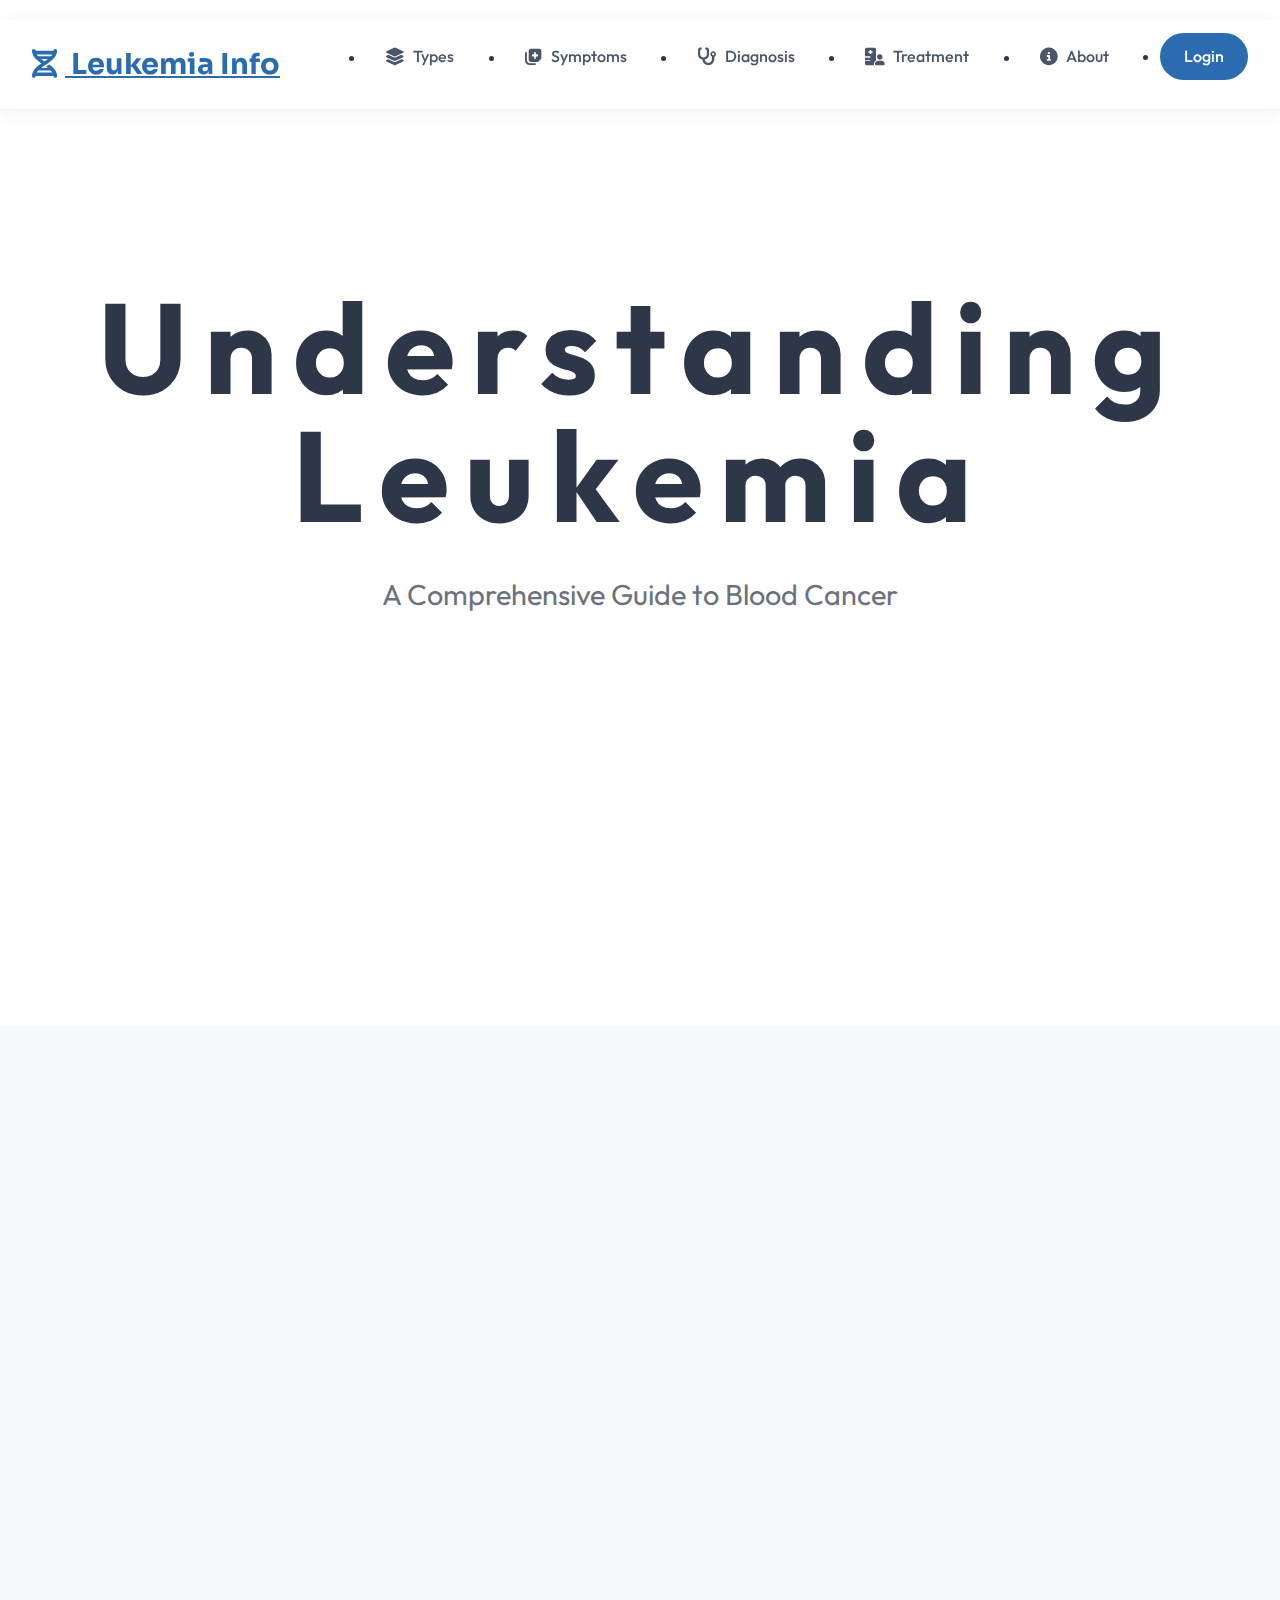
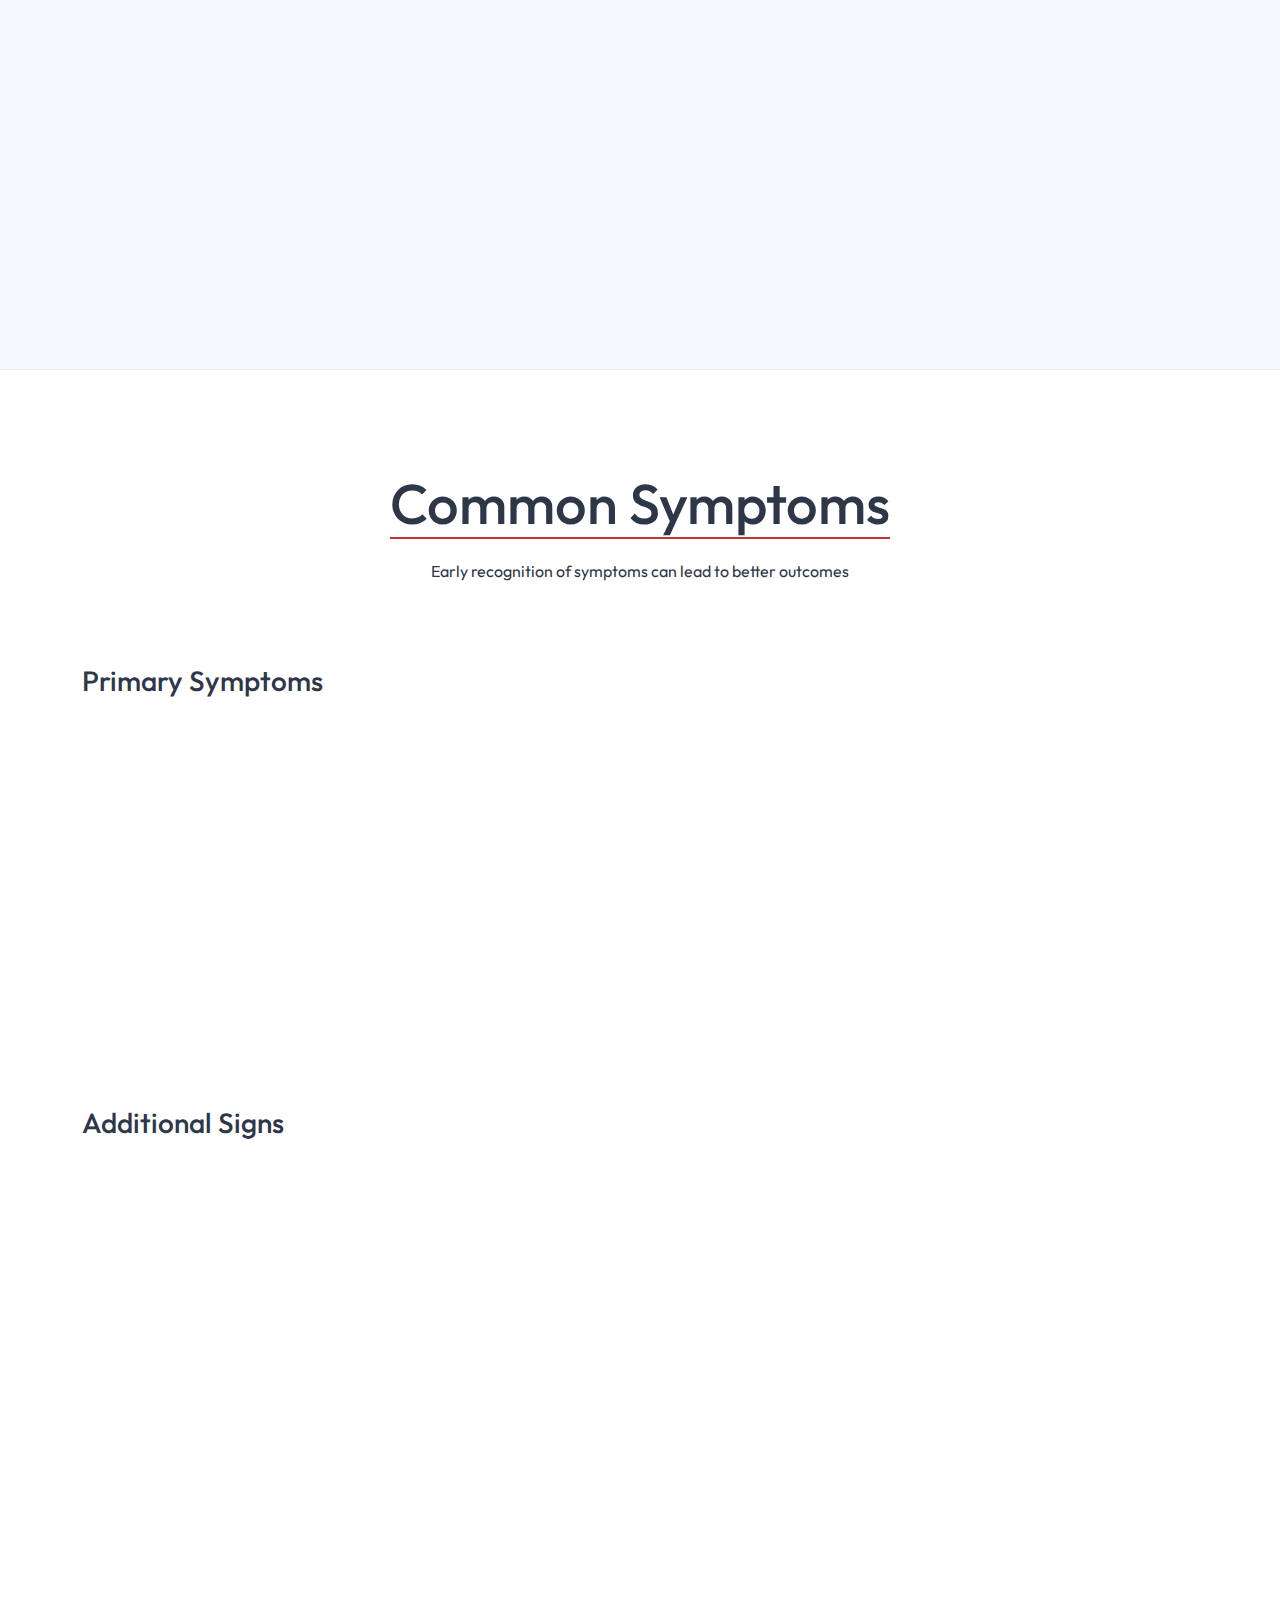
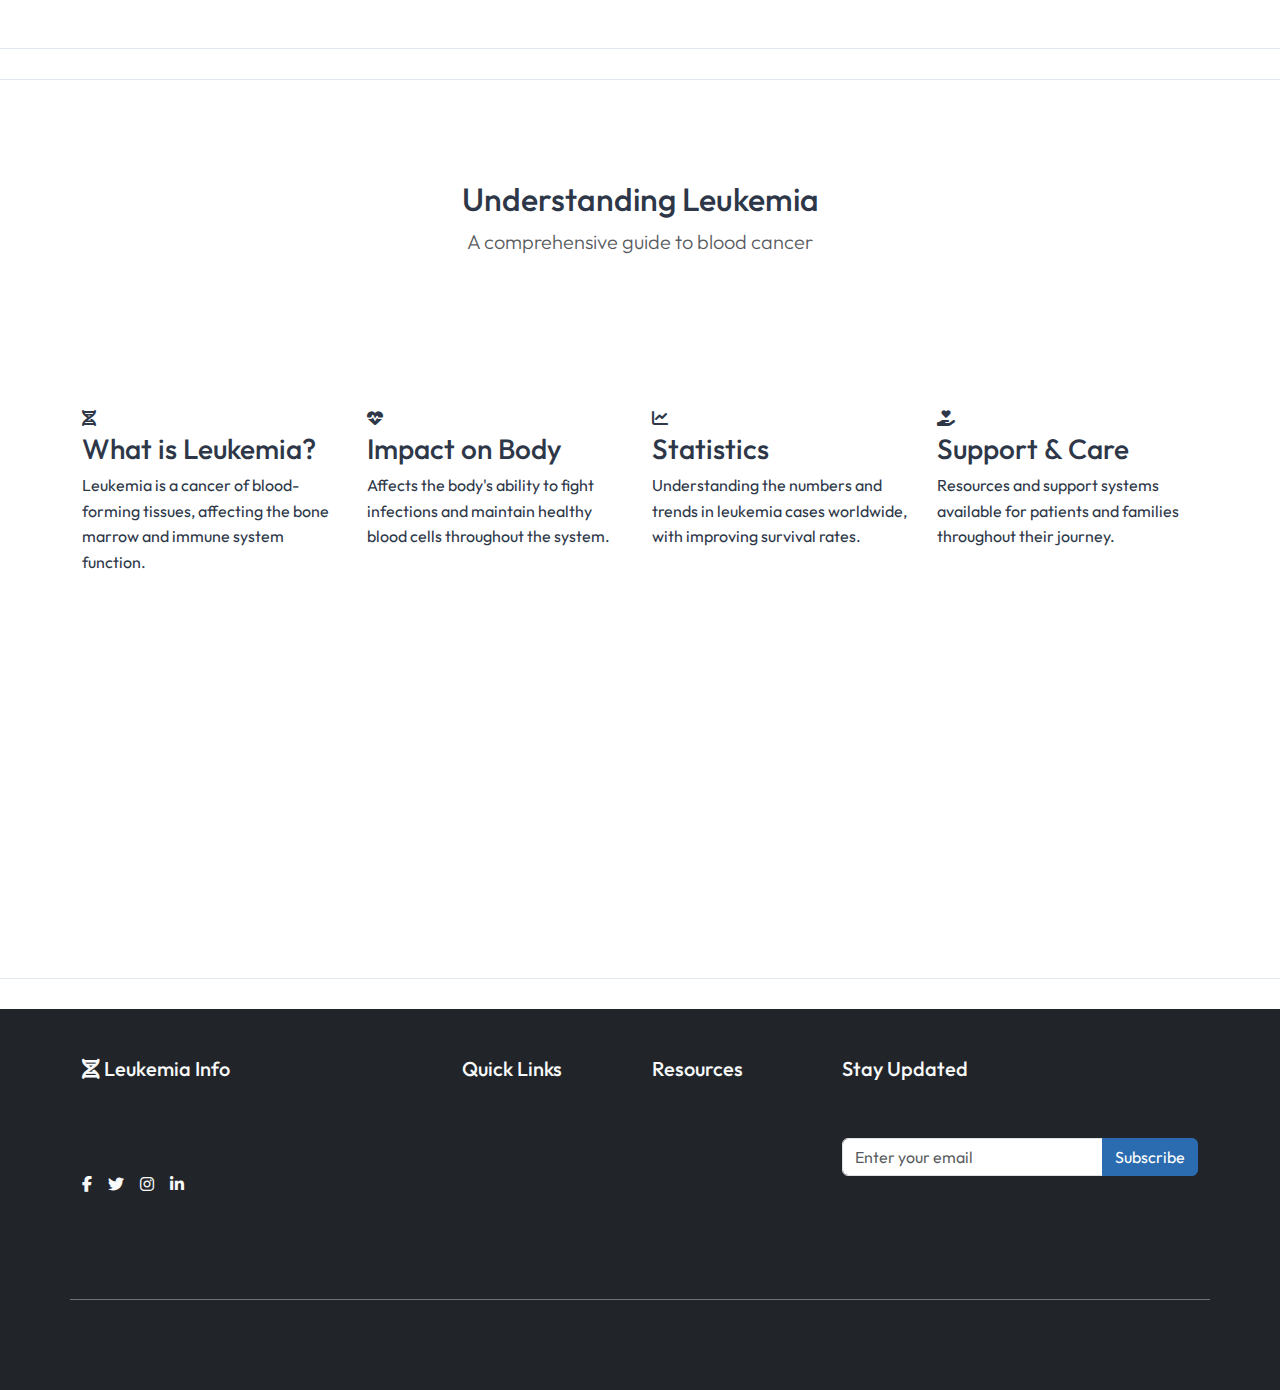
==== index.html @ 5e48216e "Add files via upload" ====
<!DOCTYPE html>
<html lang="en">
<head>
    <meta charset="UTF-8">
    <meta name="viewport" content="width=device-width, initial-scale=1.0">
    <title>Leukemia Encyclopedia | Understanding Blood Cancer</title>
    
    <!-- Bootstrap CSS -->
    <link href="https://cdn.jsdelivr.net/npm/bootstrap@5.3.0/dist/css/bootstrap.min.css" rel="stylesheet">
    
    <!-- AOS Animation Library -->
    <link href="https://unpkg.com/aos@2.3.1/dist/aos.css" rel="stylesheet">
    
    <!-- Custom CSS -->
    <link rel="stylesheet" href="style.css">
    <link rel="stylesheet" href="animations.css">
    <link rel="stylesheet" href="https://cdnjs.cloudflare.com/ajax/libs/font-awesome/6.5.1/css/all.min.css">
</head>
<body>
    <!-- Navigation -->
    <nav class="main-nav">
        <div class="nav-content">
            <div class="logo">
                <a href="#"><i class="fas fa-dna"></i> Leukemia Info</a>
            </div>
            <ul class="nav-links">
                <li><a href="#types"><i class="fas fa-layer-group"></i> Types</a></li>
                <li><a href="#symptoms"><i class="fas fa-notes-medical"></i> Symptoms</a></li>
                <li><a href="#diagnosis"><i class="fas fa-stethoscope"></i> Diagnosis</a></li>
                <li><a href="#treatment"><i class="fas fa-hospital-user"></i> Treatment</a></li>
                <li><a href="#about"><i class="fas fa-info-circle"></i> About</a></li>
                <li><a href="login.html" class="login-btn">Login</a></li>
            </ul>
        </div>
    </nav>

    <!-- Hero Section -->
    <section class="hero-section">
        <div class="hero-content">
            <h1 class="fade-in-up">Understanding Leukemia</h1>
            <p class="subtitle fade-in-up delay-1">A Comprehensive Guide to Blood Cancer</p>
        </div>
    </section>

    <!-- Introduction Section -->
    <section class="intro-section" data-aos="fade-up">
        <div class="container">
            <div class="intro-content">
                <h2>What is Leukemia?</h2>
                <p class="lead">Leukemia is a cancer of blood-forming tissues, including bone marrow. The disease usually involves white blood cells, which are potent infection fighters. These cells normally grow and divide in an orderly way as your body needs them.</p>
            </div>
        </div>
    </section>




    <!-- Types of Leukemia -->
    <section id="types" class="types-section">
        <div class="container">
            <h2 class="section-title" data-aos="fade-up">Types of Leukemia</h2>
            <div class="types-grid">
                <div class="type-card" data-aos="fade-right">
                    <h3>Acute Lymphoblastic Leukemia (ALL)</h3>
                    <p>Most common in children, ALL affects lymphoid cells and progresses rapidly without treatment.</p>
                    <a href="#" class="learn-more">Learn More</a>
                </div>
                <div class="type-card" data-aos="fade-left">
                    <h3>Acute Myeloid Leukemia (AML)</h3>
                    <p>Starts in the bone marrow but quickly moves into the blood. Common in both adults and children.</p>
                    <a href="#" class="learn-more">Learn More</a>
                </div>
                <div class="type-card" data-aos="fade-right">
                    <h3>Chronic Lymphocytic Leukemia (CLL)</h3>
                    <p>Most common chronic leukemia in adults. Progresses slowly and affects B lymphocytes.</p>
                    <a href="#" class="learn-more">Learn More</a>
                </div>
                <div class="type-card" data-aos="fade-left">
                    <h3>Chronic Myeloid Leukemia (CML)</h3>
                    <p>Primarily affects adults. Associated with a genetic abnormality called Philadelphia chromosome.</p>
                    <a href="#" class="learn-more">Learn More</a>
                </div>
            </div>
        </div>
    </section>

    <!-- Symptoms Section -->
    <!-- Enhanced Symptoms Section -->
<section id="symptoms" class="section symptoms-section">
    <div class="container">
        <div class="section-header">
            <h2>Common Symptoms</h2>
            <p>Early recognition of symptoms can lead to better outcomes</p>
        </div>

        <div class="symptoms-container">
            <!-- Primary Symptoms -->
            <div class="symptoms-category">
                <h3>Primary Symptoms</h3>
                <div class="symptoms-grid">
                    <div class="symptom-card" data-aos="fade-up">
                        <div class="symptom-icon">
                            <i class="fas fa-tired"></i>
                        </div>
                        <h4>Fatigue & Weakness</h4>
                        <p>Persistent tiredness and weakness that doesn't improve with rest</p>
                        <ul class="symptom-details">
                            <li>Difficulty with daily activities</li>
                            <li>Shortness of breath</li>
                            <li>Pale skin appearance</li>
                        </ul>
                    </div>

                    <div class="symptom-card" data-aos="fade-up" data-aos-delay="100">
                        <div class="symptom-icon">
                            <i class="fas fa-virus"></i>
                        </div>
                        <h4>Frequent Infections</h4>
                        <p>Recurring or persistent infections due to weakened immune system</p>
                        <ul class="symptom-details">
                            <li>Frequent fevers</li>
                            <li>Recurring infections</li>
                            <li>Slow healing of cuts</li>
                        </ul>
                    </div>

                    <div class="symptom-card" data-aos="fade-up" data-aos-delay="200">
                        <div class="symptom-icon">
                            <i class="fas fa-tint"></i>
                        </div>
                        <h4>Easy Bleeding/Bruising</h4>
                        <p>Unexplained bruising and bleeding from decreased platelets</p>
                        <ul class="symptom-details">
                            <li>Frequent nosebleeds</li>
                            <li>Bleeding gums</li>
                            <li>Easy bruising</li>
                        </ul>
                    </div>
                </div>
            </div>

            <!-- Secondary Symptoms -->
            <div class="symptoms-category">
                <h3>Additional Signs</h3>
                <div class="symptoms-grid">
                    <div class="symptom-card" data-aos="fade-up">
                        <div class="symptom-icon">
                            <i class="fas fa-weight"></i>
                        </div>
                        <h4>Weight Changes</h4>
                        <p>Unexplained weight loss or loss of appetite</p>
                        <ul class="symptom-details">
                            <li>Sudden weight loss</li>
                            <li>Decreased appetite</li>
                            <li>Feeling full easily</li>
                        </ul>
                    </div>

                    <div class="symptom-card" data-aos="fade-up" data-aos-delay="100">
                        <div class="symptom-icon">
                            <i class="fas fa-bone"></i>
                        </div>
                        <h4>Bone/Joint Pain</h4>
                        <p>Pain in bones and joints, particularly in children</p>
                        <ul class="symptom-details">
                            <li>Bone tenderness</li>
                            <li>Joint swelling</li>
                            <li>Night pain</li>
                        </ul>
                    </div>

                    <div class="symptom-card" data-aos="fade-up" data-aos-delay="200">
                        <div class="symptom-icon">
                            <i class="fas fa-head-side-virus"></i>
                        </div>
                        <h4>Other Symptoms</h4>
                        <p>Various other symptoms that may indicate leukemia</p>
                        <ul class="symptom-details">
                            <li>Night sweats</li>
                            <li>Swollen lymph nodes</li>
                            <li>Abdominal discomfort</li>
                        </ul>
                    </div>
                </div>
            </div>
        </div>
    </div>
</section>


    <!-- Understanding Leukemia Section - Without Pop-ups -->
    <section id="about" class="section about-section">
        <div class="container">
            <div class="row justify-content-center">
                <div class="col-lg-8 text-center mb-5">
                    <h2 class="section-title">Understanding Leukemia</h2>
                    <p class="lead text-muted">A comprehensive guide to blood cancer</p>
                </div>
            </div>

            <div class="row g-4">
                <div class="col-md-6 col-lg-3">
                    <div class="info-card">
                        <div class="info-icon">
                            <i class="fas fa-dna"></i>
                        </div>
                        <h3>What is Leukemia?</h3>
                        <p>Leukemia is a cancer of blood-forming tissues, affecting the bone marrow and immune system function.</p>
                    </div>
                </div>

                <div class="col-md-6 col-lg-3">
                    <div class="info-card">
                        <div class="info-icon">
                            <i class="fas fa-heartbeat"></i>
                        </div>
                        <h3>Impact on Body</h3>
                        <p>Affects the body's ability to fight infections and maintain healthy blood cells throughout the system.</p>
                    </div>
                </div>

                <div class="col-md-6 col-lg-3">
                    <div class="info-card">
                        <div class="info-icon">
                            <i class="fas fa-chart-line"></i>
                        </div>
                        <h3>Statistics</h3>
                        <p>Understanding the numbers and trends in leukemia cases worldwide, with improving survival rates.</p>
                    </div>
                </div>

                <div class="col-md-6 col-lg-3">
                    <div class="info-card">
                        <div class="info-icon">
                            <i class="fas fa-hand-holding-heart"></i>
                        </div>
                        <h3>Support & Care</h3>
                        <p>Resources and support systems available for patients and families throughout their journey.</p>
                    </div>
                </div>
            </div>
        </div>
    </section>

    <!-- Bootstrap Footer -->
    <footer class="bg-dark text-light py-5">
        <div class="container">
            <div class="row g-4">
                <!-- Brand Column -->
                <div class="col-lg-4">
                    <h3 class="h5 mb-3"><i class="fas fa-dna"></i> Leukemia Info</h3>
                    <p class="text-muted">Empowering through knowledge and support in the fight against leukemia.</p>
                    <div class="d-flex gap-3 mt-4">
                        <a href="#" class="text-light"><i class="fab fa-facebook-f"></i></a>
                        <a href="#" class="text-light"><i class="fab fa-twitter"></i></a>
                        <a href="#" class="text-light"><i class="fab fa-instagram"></i></a>
                        <a href="#" class="text-light"><i class="fab fa-linkedin-in"></i></a>
                    </div>
                </div>

                <!-- Quick Links -->
                <div class="col-lg-2">
                    <h5 class="mb-3">Quick Links</h5>
                    <ul class="list-unstyled">
                        <li class="mb-2"><a href="#types" class="text-muted text-decoration-none">Types</a></li>
                        <li class="mb-2"><a href="#symptoms" class="text-muted text-decoration-none">Symptoms</a></li>
                        <li class="mb-2"><a href="#diagnosis" class="text-muted text-decoration-none">Diagnosis</a></li>
                        <li class="mb-2"><a href="#treatment" class="text-muted text-decoration-none">Treatment</a></li>
                    </ul>
                </div>

                <!-- Resources -->
                <div class="col-lg-2">
                    <h5 class="mb-3">Resources</h5>
                    <ul class="list-unstyled">
                        <li class="mb-2"><a href="#" class="text-muted text-decoration-none">Patient Stories</a></li>
                        <li class="mb-2"><a href="#" class="text-muted text-decoration-none">Support Groups</a></li>
                        <li class="mb-2"><a href="#" class="text-muted text-decoration-none">Research</a></li>
                        <li class="mb-2"><a href="#" class="text-muted text-decoration-none">Clinical Trials</a></li>
                    </ul>
                </div>

                <!-- Newsletter -->
                <div class="col-lg-4">
                    <h5 class="mb-3">Stay Updated</h5>
                    <p class="text-muted">Subscribe to our newsletter for the latest updates.</p>
                    <form class="mt-3">
                        <div class="input-group mb-3">
                            <input type="email" class="form-control" placeholder="Enter your email">
                            <button class="btn btn-primary" type="submit">Subscribe</button>
                        </div>
                    </form>
                </div>
            </div>

            <!-- Footer Bottom -->
            <div class="row mt-5 pt-3 border-top border-secondary">
                <div class="col-md-6 text-center text-md-start">
                    <p class="text-muted mb-0">&copy; 2024 Leukemia Information Portal</p>
                </div>
                <div class="col-md-6 text-center text-md-end">
                    <a href="#" class="text-muted text-decoration-none me-3">Privacy Policy</a>
                    <a href="#" class="text-muted text-decoration-none me-3">Terms</a>
                    <a href="#" class="text-muted text-decoration-none">Cookies</a>
                </div>
            </div>
        </div>
    </footer>

    <!-- Scripts -->
    <script src="https://cdn.jsdelivr.net/npm/bootstrap@5.3.0/dist/js/bootstrap.bundle.min.js"></script>
    <script src="https://unpkg.com/aos@2.3.1/dist/aos.js"></script>
    <script src="main.js"></script>
</body>
</html>
---- style.css ----
@import url('https://fonts.googleapis.com/css2?family=Outfit:wght@300;400;500;600;700&family=Plus+Jakarta+Sans:wght@400;500;600;700&family=Sora:wght@400;500;600;700&display=swap');

:root {
    /* Main Colors */
    --primary-color: #2B6CB0;    /* Professional Blue */
    --secondary-color: #1A365D;   /* Dark Blue */
    --accent-color: #C53030;      /* Professional Red */
    
    /* Text Colors */
    --text-color: #2D3748;        /* Dark Gray for main text */
    --light-text: #4A5568;        /* Medium Gray for secondary text */
    --white-text: #FFFFFF;        /* Pure White text */
    --muted-text: #718096;        /* Muted Gray for subtle text */
    
    /* Background Colors */
    --background-white: #FFFFFF;   /* Pure White */
    --background-off-white: #F7FAFC; /* Off White */
    --background-light: #EDF2F7;    /* Light Gray */
    --background-gray: #E2E8F0;     /* Medium Light Gray */
    
    /* Card Colors */
    --card-bg: #FFFFFF;            /* White background */
    --card-hover: #F7FAFC;         /* Light hover state */
    
    /* Border Colors */
    --border-light: #E2E8F0;       /* Light border */
    --border-medium: #CBD5E0;      /* Medium border */
    
    /* Shadow Colors */
    --shadow-sm: 0 1px 3px rgba(0, 0, 0, 0.1);
    --shadow-md: 0 4px 6px rgba(0, 0, 0, 0.1);
    --shadow-lg: 0 10px 15px rgba(0, 0, 0, 0.1);
}

* {
    margin: 0;
    padding: 0;
    box-sizing: border-box;
}

body {
    font-family: 'Outfit', sans-serif;
    background-color: var(--background-color);
    color: var(--text-color);
    line-height: 1.6;
    overflow-x: hidden;
}

/* Navigation */
.main-nav {
    background: rgba(255, 255, 255, 0.98);
    backdrop-filter: blur(10px);
    -webkit-backdrop-filter: blur(10px);
    position: fixed;
    top: 0;
    left: 0;
    width: 100%;
    height: 90px;
    z-index: 1000;
    transition: all 0.3s ease;
    border-bottom: 1px solid rgba(203, 213, 224, 0.3);
    box-shadow: 0 4px 20px rgba(0, 0, 0, 0.05);
    margin-top: 20px;
}

.nav-content {
    max-width: 1400px;
    margin: 0 auto;
    padding: 0 2rem;
    height: 100%;
    display: flex;
    justify-content: space-between;
    align-items: center;
}

.logo {
    font-family: 'Sora', sans-serif;
    font-weight: 700;
    font-size: 1.8rem;
}

.logo i {
    color: var(--primary-color);
    margin-right: 8px;
}

.nav-links {
    display: flex;
    gap: 2rem;
    align-items: center;
}

.nav-links a {
    display: flex;
    align-items: center;
    gap: 8px;
    color: var(--light-text);
    text-decoration: none;
    font-size: 1rem;
    font-weight: 500;
    padding: 0.8rem 1.2rem;
    border-radius: 8px;
    transition: all 0.3s ease;
}

.nav-links a i {
    font-size: 1.1rem;
    transition: transform 0.3s ease;
}

.nav-links a:hover {
    color: var(--primary-color);
    background: rgba(43, 108, 176, 0.08);
}

.nav-links a:hover i {
    transform: translateY(-2px);
}

/* Active Nav Link */
.nav-links a.active {
    color: var(--primary-color);
    background: rgba(43, 108, 176, 0.08);
}

/* Login Button in Nav */
.login-btn {
    background: var(--primary-color);
    color: var(--white-text) !important;
    padding: 0.7rem 1.5rem !important;
    border-radius: 30px !important;
    font-weight: 600;
    transition: all 0.3s ease;
}

.login-btn:hover {
    background: var(--secondary-color);
    transform: translateY(-2px);
}

.login-btn::after {
    display: none;
}

/* Scrolled Navbar State */
.main-nav.scrolled {
    background: rgba(255, 255, 255, 0.98);
    box-shadow: 0 2px 20px rgba(0, 0, 0, 0.08);
    height: 70px;
}

/* Mobile Menu Button */
.mobile-menu-btn {
    display: none;
    background: none;
    border: none;
    cursor: pointer;
    padding: 0.5rem;
}

.mobile-menu-btn span {
    display: block;
    width: 25px;
    height: 2px;
    background: var(--text-color);
    margin: 5px 0;
    transition: all 0.3s ease;
}

/* Responsive Navbar */
@media (max-width: 768px) {
    .nav-links {
        display: none;
        position: absolute;
        top: var(--nav-height);
        left: 0;
        width: 100%;
        background: var(--background-white);
        padding: 1rem 0;
        box-shadow: 0 2px 10px rgba(0, 0, 0, 0.1);
        flex-direction: column;
        gap: 1rem;
    }

    .nav-links.active {
        display: flex;
    }

    .mobile-menu-btn {
        display: block;
    }

    .mobile-menu-btn.active span:nth-child(1) {
        transform: rotate(45deg) translate(5px, 5px);
    }

    .mobile-menu-btn.active span:nth-child(2) {
        opacity: 0;
    }

    .mobile-menu-btn.active span:nth-child(3) {
        transform: rotate(-45deg) translate(7px, -6px);
    }
}

/* Hero Section */
.hero-section {
    height: 100vh;
    display: flex;
    align-items: center;
    justify-content: center;
    text-align: center;
    padding: 0 2rem;
}

.hero-content h1 {
    font-size: 8rem;
    font-weight: 700;
    letter-spacing: 1rem;
    margin-bottom: 2rem;
    line-height: 1;
}

.subtitle {
    font-size: 1.8rem;
    opacity: 0.7;
    max-width: 800px;
    margin: 0 auto;
}

/* Stats Section */
.stats-section {
    padding: 6rem 2rem;
    background-color: var(--secondary-color);
    border-top: 1px solid rgba(255, 255, 255, 0.1);
    border-bottom: 1px solid rgba(255, 255, 255, 0.1);
}

.stat-card {
    text-align: center;
    padding: 2rem;
}

.stat-card h2 {
    font-size: 4rem;
    color: var(--accent-color);
    margin-bottom: 1rem;
}

.stat-card p {
    font-size: 1.2rem;
    color: var(--text-gray);
}

/* Content Sections */
.section-container {
    max-width: 1400px;
    margin: 0 auto;
    padding: 6rem 2rem;
}

.section-container h2 {
    font-size: 3.5rem;
    margin-bottom: 3rem;
    font-weight: 700;
}

/* Cards */
.content-card {
    background: rgba(255, 255, 255, 0.05);
    border: 1px solid rgba(255, 255, 255, 0.1);
    padding: 2rem;
    border-radius: 8px;
    transition: var(--transition);
}

.content-card:hover {
    background: rgba(255, 255, 255, 0.1);
    transform: translateY(-5px);
}

/* Responsive Design */
@media (max-width: 768px) {
    .hero-content h1 {
        font-size: 3rem;
        letter-spacing: 0.5rem;
    }

    .nav-links {
        display: none;
    }

    .section-container h2 {
        font-size: 2.5rem;
    }
}

/* Section Styles */
.section {
    min-height: 100vh;
    padding: 150px 0;
    position: relative;
    overflow: hidden;
    background: var(--background-white);
    border-top: 1px solid var(--border-light);
    border-bottom: 1px solid var(--border-light);
    margin-bottom: 30px;
}

/* Types Section */
.types-section {
    margin-top: 0;
    padding: 120px 0 80px;
    background: var(--background-off-white);
}

.types-grid {
    display: grid;
    grid-template-columns: repeat(2, 1fr);
    gap: 40px;
    padding: 40px;
}

.type-card {
    background: rgba(255, 255, 255, 0.03);
    border: 1px solid rgba(255, 255, 255, 0.1);
    padding: 40px;
    border-radius: 4px;
    transition: all 0.5s cubic-bezier(0.4, 0, 0.2, 1);
    position: relative;
    overflow: hidden;
}

.type-card:hover {
    background: rgba(255, 255, 255, 0.05);
    transform: translateY(-10px);
}

.type-card::before {
    content: '';
    position: absolute;
    top: 0;
    left: 0;
    width: 4px;
    height: 0;
    background: var(--accent-color);
    transition: height 0.5s ease;
}

.type-card:hover::before {
    height: 100%;
}

.type-card h3 {
    font-size: 2.5rem;
    margin-bottom: 20px;
    color: var(--text-color);
}

.type-card p {
    font-size: 1.1rem;
    color: var(--text-gray);
    line-height: 1.8;
}

/* Symptoms Section */
.symptoms-section {
    padding: 80px 0 120px;
    background: var(--background-white);
    margin-top: -20px;
    margin-bottom: 30px;
}

.symptoms-grid {
    display: grid;
    grid-template-columns: repeat(3, 1fr);
    gap: 30px;
}

.symptom-card {
    height: 400px;
    position: relative;
    overflow: hidden;
    border-radius: 4px;
    cursor: pointer;
}

.symptom-content {
    position: absolute;
    bottom: 0;
    left: 0;
    width: 100%;
    padding: 40px;
    background: linear-gradient(to top, rgba(0,0,0,0.9), transparent);
    transform: translateY(70%);
    transition: transform 0.5s cubic-bezier(0.4, 0, 0.2, 1);
}

.symptom-card:hover .symptom-content {
    transform: translateY(0);
}

.symptom-card h3 {
    font-size: 2rem;
    margin-bottom: 20px;
}

.symptom-card p {
    opacity: 0;
    transform: translateY(20px);
    transition: all 0.5s cubic-bezier(0.4, 0, 0.2, 1);
}

.symptom-card:hover p {
    opacity: 1;
    transform: translateY(0);
}

/* Diagnosis Section */
.diagnosis-section {
    padding: 160px 0;
    background: var(--background-light);
    margin-bottom: 30px;
}

.diagnosis-timeline {
    position: relative;
    padding: 40px 0;
}

.diagnosis-card {
    background: rgba(255, 255, 255, 0.03);
    border: 1px solid rgba(255, 255, 255, 0.1);
    border-radius: 8px;
    padding: 30px;
    margin-bottom: 40px;
    transition: all 0.3s ease;
}

.diagnosis-card:hover {
    transform: translateY(-10px);
    background: rgba(255, 255, 255, 0.05);
    box-shadow: 0 10px 30px rgba(0, 0, 0, 0.3);
}

.diagnosis-step {
    display: flex;
    align-items: center;
    margin-bottom: 30px;
}

.step-number {
    font-size: 2.5rem;
    font-weight: 700;
    color: var(--accent-color);
    margin-right: 20px;
}

.diagnosis-content {
    flex: 1;
}

.diagnosis-content h3 {
    font-size: 1.8rem;
    margin-bottom: 15px;
    color: var(--text-color);
}

.diagnosis-list {
    list-style: none;
    padding: 0;
}

.diagnosis-list li {
    margin-bottom: 10px;
    padding-left: 24px;
    position: relative;
}

.diagnosis-list li::before {
    content: '•';
    color: var(--accent-color);
    position: absolute;
    left: 0;
    font-size: 1.2rem;
}

/* Treatment Section */
.treatment-section {
    padding: 160px 0;
    background: var(--background-white);
    margin-bottom: 30px;
}

.treatment-cards {
    display: grid;
    grid-template-columns: repeat(auto-fit, minmax(300px, 1fr));
    gap: 30px;
}

.treatment-card {
    background: var(--card-bg);
    border: 1px solid var(--border-light);
    padding: 40px;
    border-radius: 4px;
    transition: all 0.5s cubic-bezier(0.4, 0, 0.2, 1);
}

.treatment-card:hover {
    background: var(--card-hover);
    transform: scale(1.02);
}

/* Section Headers */
.section-header {
    text-align: center;
    margin-bottom: 80px;
}

.section-header h2 {
    font-size: 3.5rem;
    margin-bottom: 20px;
    position: relative;
    display: inline-block;
    color: var(--text-color);
    border-bottom: 2px solid var(--accent-color);
}

.section-header h2::after {
    content: '';
    position: absolute;
    bottom: -10px;
    left: 0;
    width: 100%;
    height: 2px;
    background: var(--accent-color);
    transform: scaleX(0);
    transform-origin: left;
    animation: lineReveal 1s cubic-bezier(0.77, 0, 0.175, 1) forwards 0.5s;
}

/* Section Spacing */
.row {
    margin-bottom: 60px;
}

/* Card Styles */
.card {
    background: var(--card-bg);
    border: 1px solid var(--border-light);
    border-radius: 8px;
    padding: 40px;
    transition: var(--transition);
    margin-bottom: 40px;
}

.card:hover {
    background: var(--card-hover);
    transform: translateY(-10px);
}

.card h3 {
    font-size: 1.8rem;
    margin-bottom: 15px;
    color: var(--text-color);
}

.card p {
    color: var(--light-text);
    line-height: 1.8;
}

/* Last elements spacing fix */
.section:last-child {
    margin-bottom: 0;
}

.card:last-child {
    margin-bottom: 0;
}

.row:last-child {
    margin-bottom: 0;
}

/* Research Cards */
.research-card {
    background: var(--card-bg);
    border: 1px solid var(--border-light);
}

.research-card:hover {
    border-color: var(--primary-color);
}

/* Footer */
.main-footer {
    background: var(--secondary-color);
    border-top: 1px solid var(--border-light);
}

/* Link colors */
a {
    color: var(--primary-color);
    transition: var(--transition);
}

a:hover {
    color: var(--secondary-color);
}

/* Button styles */
.btn-primary {
    background: var(--primary-color);
    border-color: var(--primary-color);
}

.btn-primary:hover {
    background: var(--secondary-color);
    border-color: var(--secondary-color);
}

/* Latest Research Section Styles */
.research-section {
    background: var(--background-off-white);
    padding: 120px 0;
}

.research-grid {
    display: grid;
    grid-template-columns: repeat(auto-fit, minmax(300px, 1fr));
    gap: 2rem;
    margin-top: 3rem;
}

.research-card {
    background: var(--background-white);
    border-radius: 12px;
    padding: 2rem;
    box-shadow: var(--shadow-sm);
    transition: all 0.3s ease;
    border: 1px solid var(--border-light);
    position: relative;
    overflow: hidden;
}

.research-card::before {
    content: '';
    position: absolute;
    top: 0;
    left: 0;
    width: 4px;
    height: 100%;
    background: var(--primary-color);
    transform: scaleY(0);
    transition: transform 0.3s ease;
}

.research-card:hover {
    transform: translateY(-10px);
    box-shadow: var(--shadow-lg);
}

.research-card:hover::before {
    transform: scaleY(1);
}

.research-card h3 {
    font-size: 1.5rem;
    margin-bottom: 1rem;
    color: var(--text-color);
}

.research-card p {
    color: var(--light-text);
    margin-bottom: 1.5rem;
    line-height: 1.6;
}

.research-meta {
    display: flex;
    justify-content: space-between;
    align-items: center;
    margin-top: 2rem;
    padding-top: 1rem;
    border-top: 1px solid var(--border-light);
}

.research-tag {
    background: rgba(43, 108, 176, 0.1);
    color: var(--primary-color);
    padding: 0.5rem 1rem;
    border-radius: 20px;
    font-size: 0.875rem;
    font-weight: 500;
}

.research-date {
    color: var(--muted-text);
    font-size: 0.875rem;
}

.research-link {
    display: inline-flex;
    align-items: center;
    gap: 0.5rem;
    color: var(--primary-color);
    font-weight: 500;
    text-decoration: none;
    transition: gap 0.3s ease;
}

.research-link:hover {
    gap: 0.8rem;
}

.research-link i {
    font-size: 0.875rem;
    transition: transform 0.3s ease;
}

.research-link:hover i {
    transform: translateX(3px);
}

/* Adjust spacing between specific sections */
.about-section {
    padding-bottom: 30px; /* Significantly reduced bottom padding */
    margin-bottom: 0;
}

.symptoms-section {
    padding-top: 30px; /* Significantly reduced top padding */
    margin-top: -30px; /* Negative margin to pull sections closer */
}

/* Keep other section spacings */
.section {
    padding: 100px 0;
    margin-bottom: 30px;
}

/* Additional spacing adjustments for smoother transition */
.about-section .container {
    padding-bottom: 0;
}

.symptoms-section .container {
    padding-top: 0;
}

/* Remove any extra margins from inner elements */
.about-section .row:last-child,
.symptoms-section .row:first-child {
    margin-bottom: 0;
    margin-top: 0;
}
---- animations.css ----
@keyframes fadeInUp {
    from {
        opacity: 0;
        transform: translateY(50px);
    }
    to {
        opacity: 1;
        transform: translateY(0);
    }
}

@keyframes textReveal {
    from {
        clip-path: polygon(0 100%, 100% 100%, 100% 100%, 0 100%);
        transform: translateY(100%);
    }
    to {
        clip-path: polygon(0 0, 100% 0, 100% 100%, 0 100%);
        transform: translateY(0);
    }
}

@keyframes lineReveal {
    from {
        transform: scaleX(0);
    }
    to {
        transform: scaleX(1);
    }
}

.reveal-text {
    opacity: 0;
    animation: textReveal 1.5s cubic-bezier(0.77, 0, 0.175, 1) forwards;
}

.reveal-line {
    transform-origin: left;
    animation: lineReveal 1s cubic-bezier(0.77, 0, 0.175, 1) forwards;
}

.fade-in-up {
    animation: fadeInUp 1s ease forwards;
}

.delay-1 { animation-delay: 0.2s; }
.delay-2 { animation-delay: 0.4s; }
.delay-3 { animation-delay: 0.6s; }

/* Section Animations */
@keyframes sectionFadeIn {
    from {
        opacity: 0;
        transform: translateY(100px);
    }
    to {
        opacity: 1;
        transform: translateY(0);
    }
}

@keyframes cardReveal {
    from {
        opacity: 0;
        transform: translateY(50px);
    }
    to {
        opacity: 1;
        transform: translateY(0);
    }
}

@keyframes borderGlow {
    0% {
        box-shadow: 0 0 5px var(--accent-color);
    }
    50% {
        box-shadow: 0 0 20px var(--accent-color);
    }
    100% {
        box-shadow: 0 0 5px var(--accent-color);
    }
}

.card-reveal {
    opacity: 0;
    animation: cardReveal 1s cubic-bezier(0.4, 0, 0.2, 1) forwards;
}

.section-fade-in {
    opacity: 0;
    animation: sectionFadeIn 1s cubic-bezier(0.4, 0, 0.2, 1) forwards;
}

.border-glow {
    animation: borderGlow 2s ease-in-out infinite;
}

/* Stagger Delays */
.card-reveal:nth-child(1) { animation-delay: 0.2s; }
.card-reveal:nth-child(2) { animation-delay: 0.4s; }
.card-reveal:nth-child(3) { animation-delay: 0.6s; }
.card-reveal:nth-child(4) { animation-delay: 0.8s; }
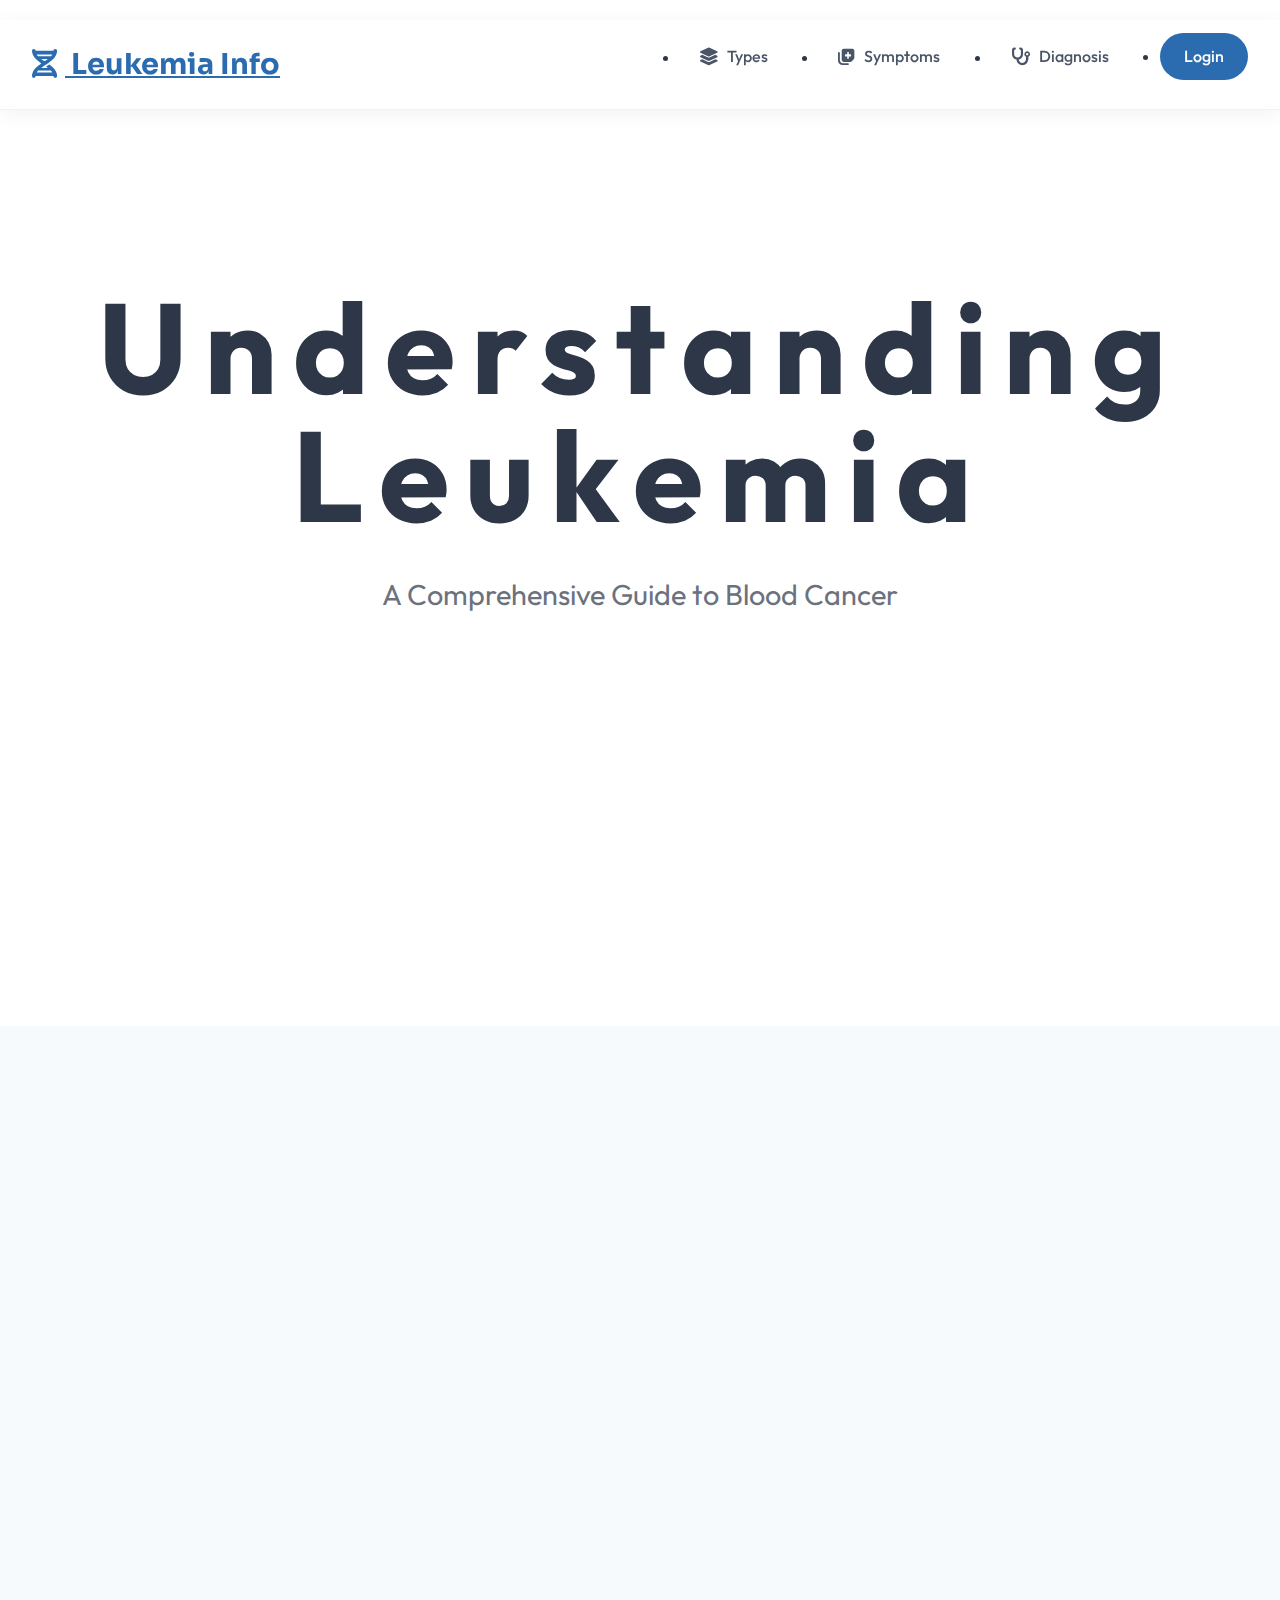
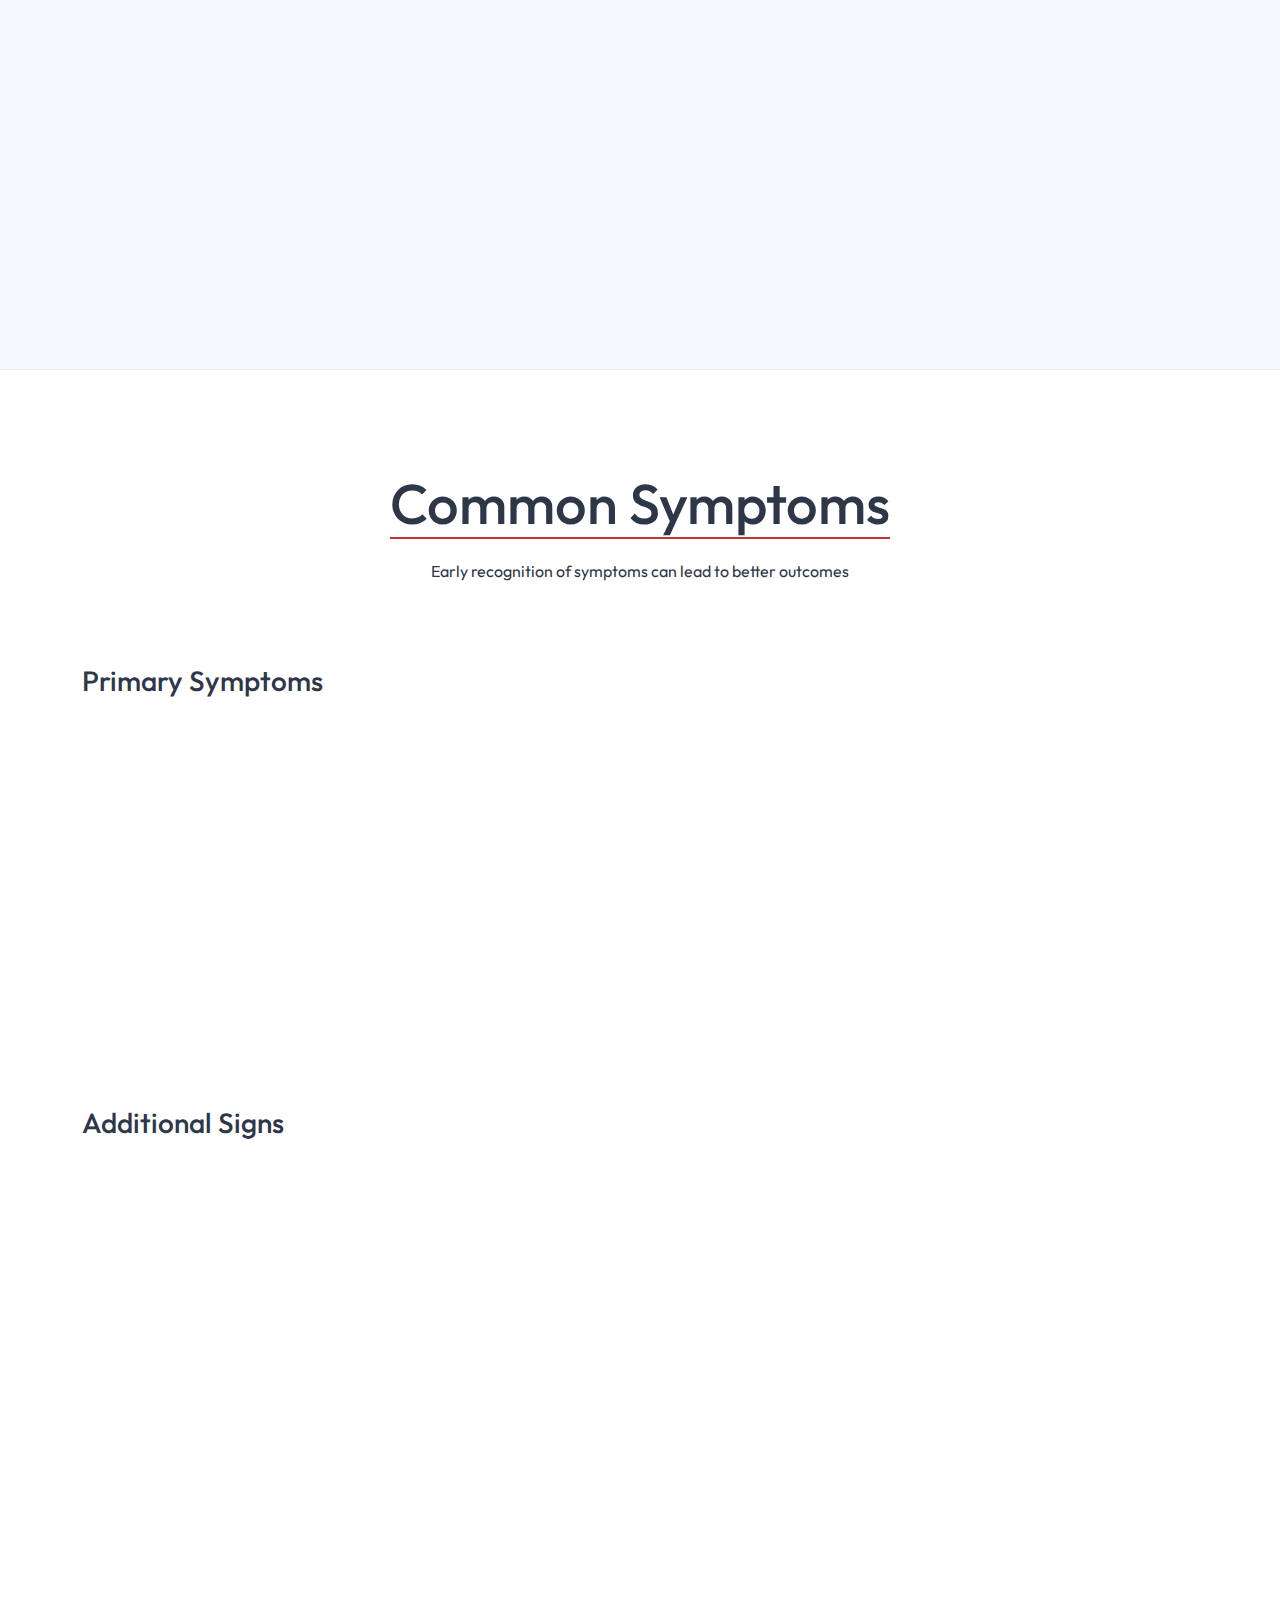
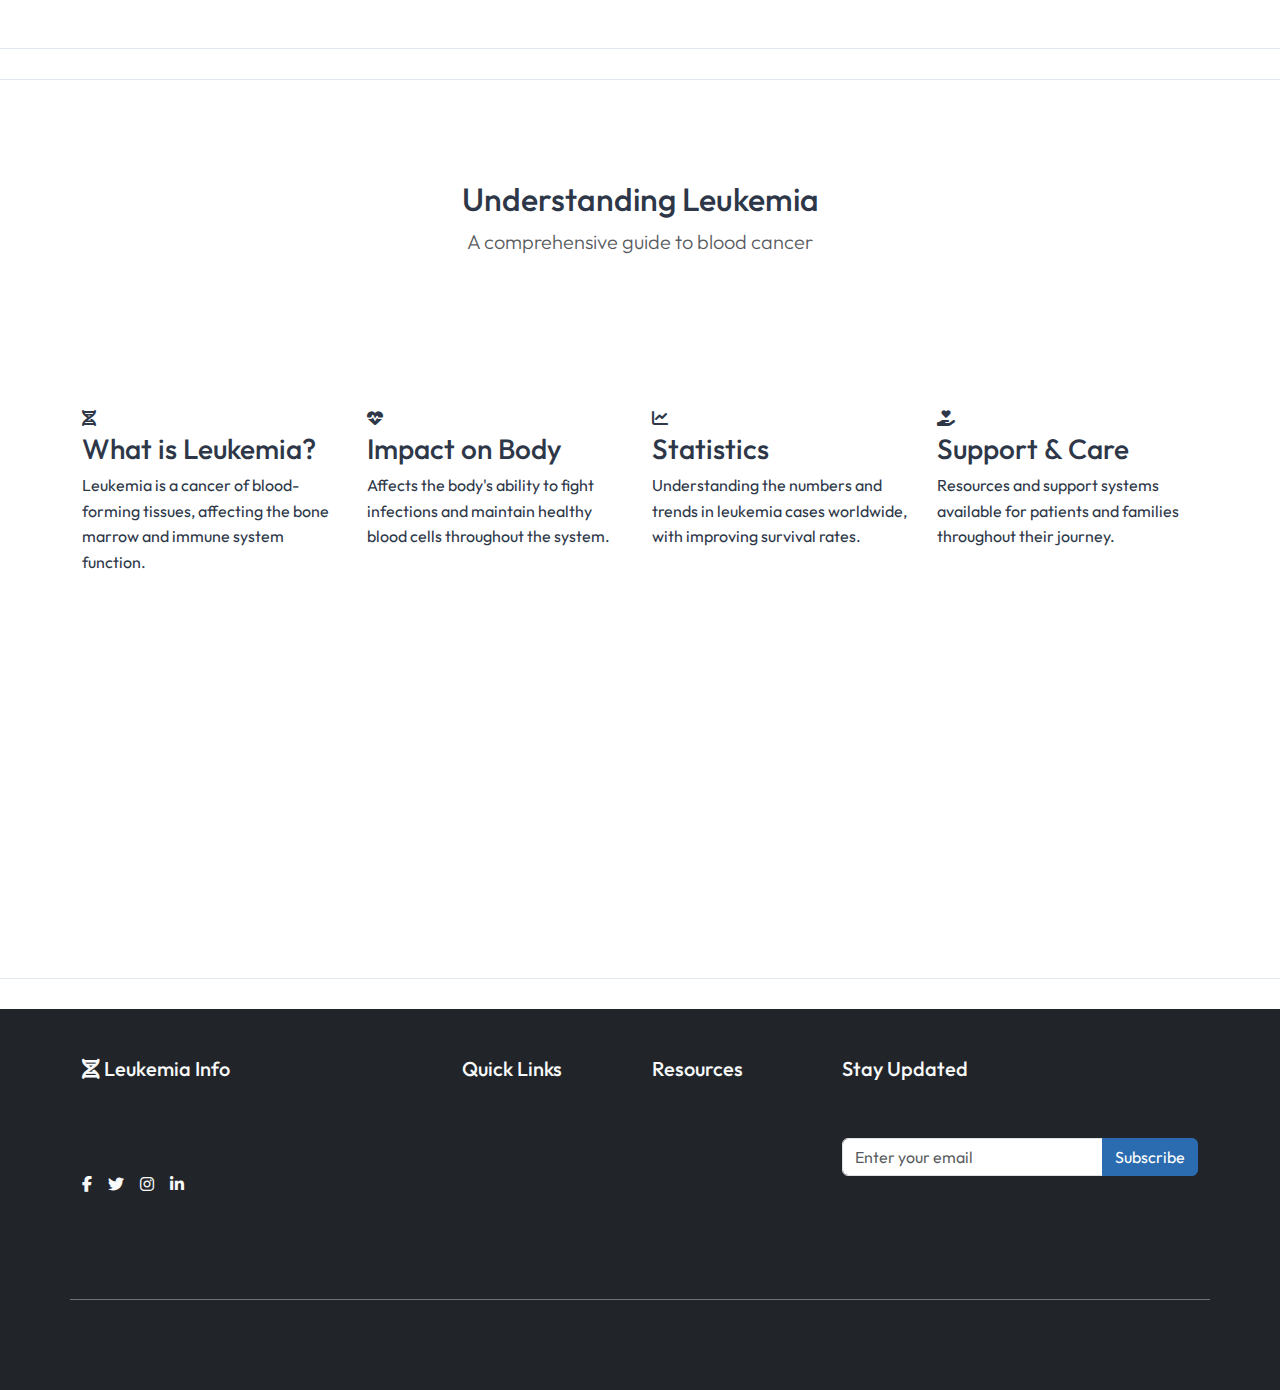
==== commit 49b4e3b3: "Update index.html" ====
--- a/index.html
+++ b/index.html
@@ -3,7 +3,7 @@
 <head>
     <meta charset="UTF-8">
     <meta name="viewport" content="width=device-width, initial-scale=1.0">
-    <title>Leukemia Encyclopedia | Understanding Blood Cancer</title>
+    <title>Leukemia Info | Understanding Blood Cancer</title>
     
     <!-- Bootstrap CSS -->
     <link href="https://cdn.jsdelivr.net/npm/bootstrap@5.3.0/dist/css/bootstrap.min.css" rel="stylesheet">
@@ -27,8 +27,8 @@
                 <li><a href="#types"><i class="fas fa-layer-group"></i> Types</a></li>
                 <li><a href="#symptoms"><i class="fas fa-notes-medical"></i> Symptoms</a></li>
                 <li><a href="#diagnosis"><i class="fas fa-stethoscope"></i> Diagnosis</a></li>
-                <li><a href="#treatment"><i class="fas fa-hospital-user"></i> Treatment</a></li>
-                <li><a href="#about"><i class="fas fa-info-circle"></i> About</a></li>
+<!--                 <li><a href="#treatment"><i class="fas fa-hospital-user"></i> Treatment</a></li> -->
+<!--                 <li><a href="#about"><i class="fas fa-info-circle"></i> About</a></li> -->
                 <li><a href="login.html" class="login-btn">Login</a></li>
             </ul>
         </div>
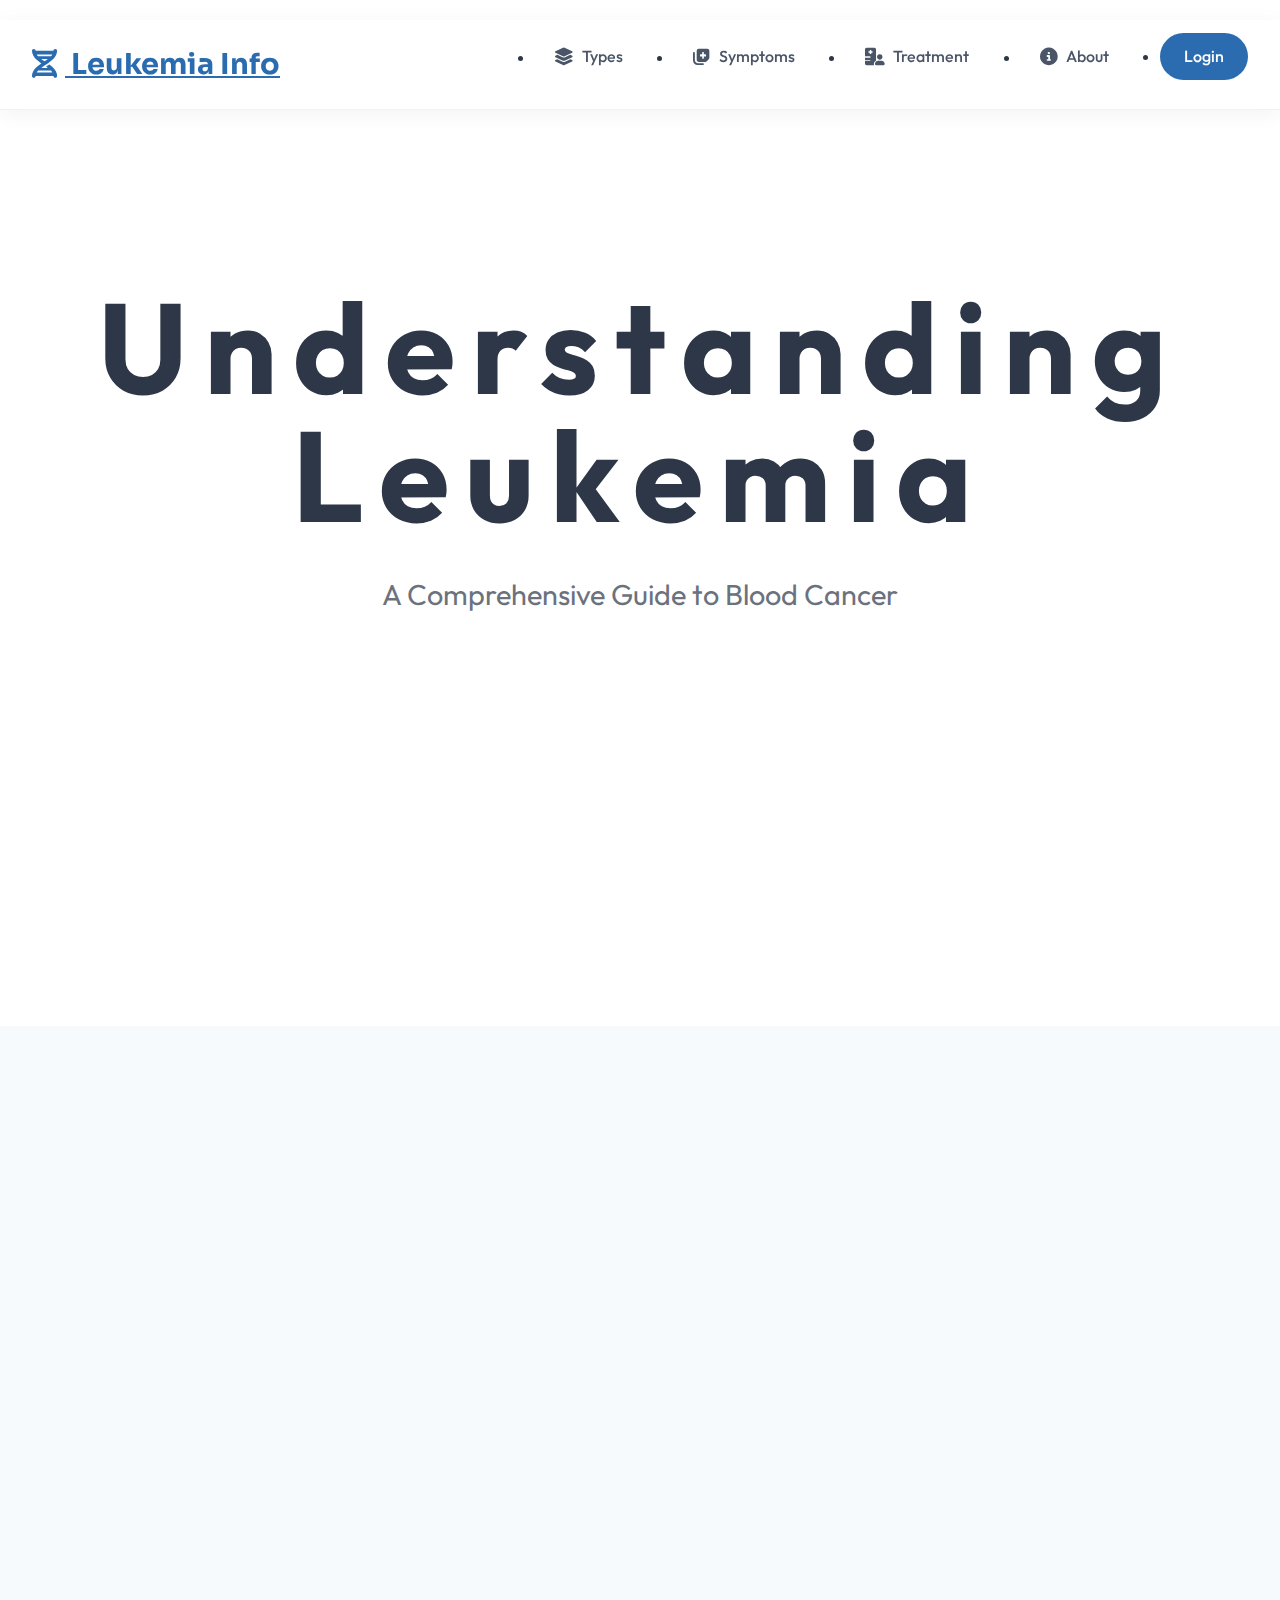
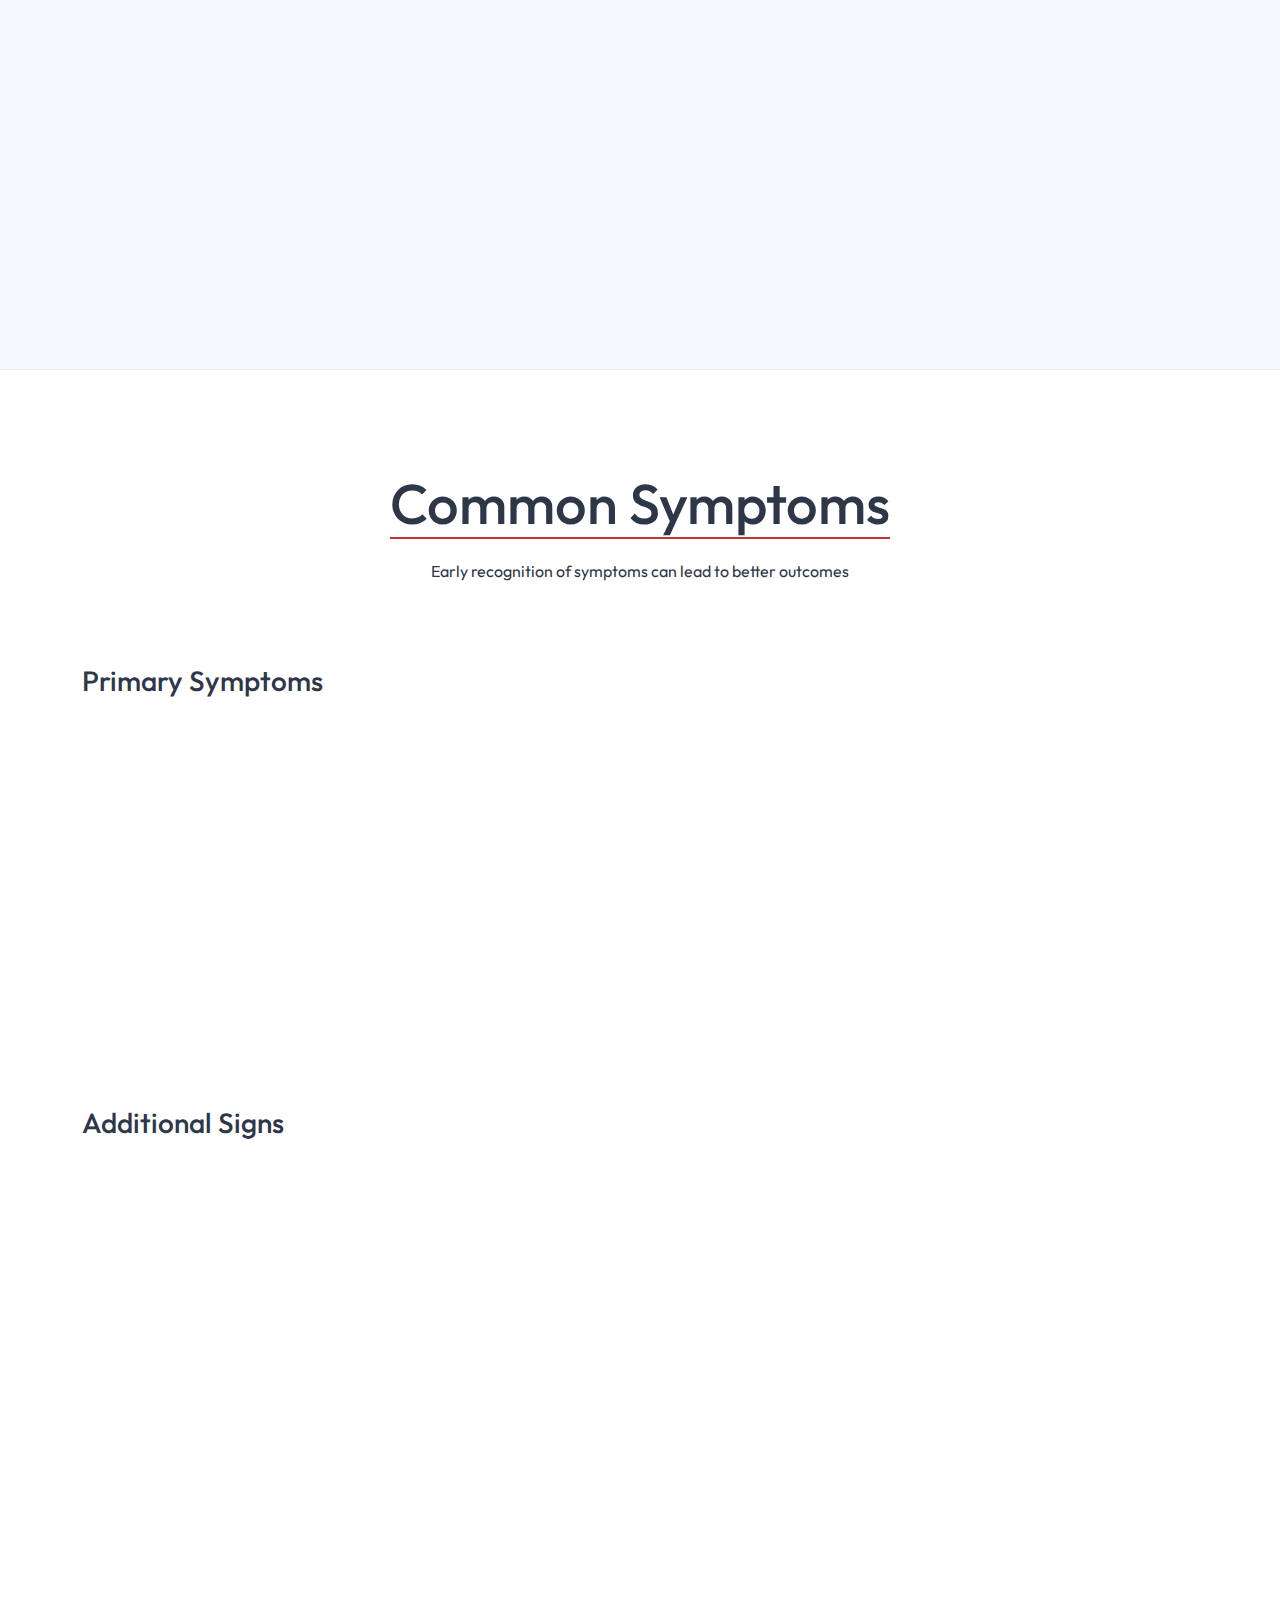
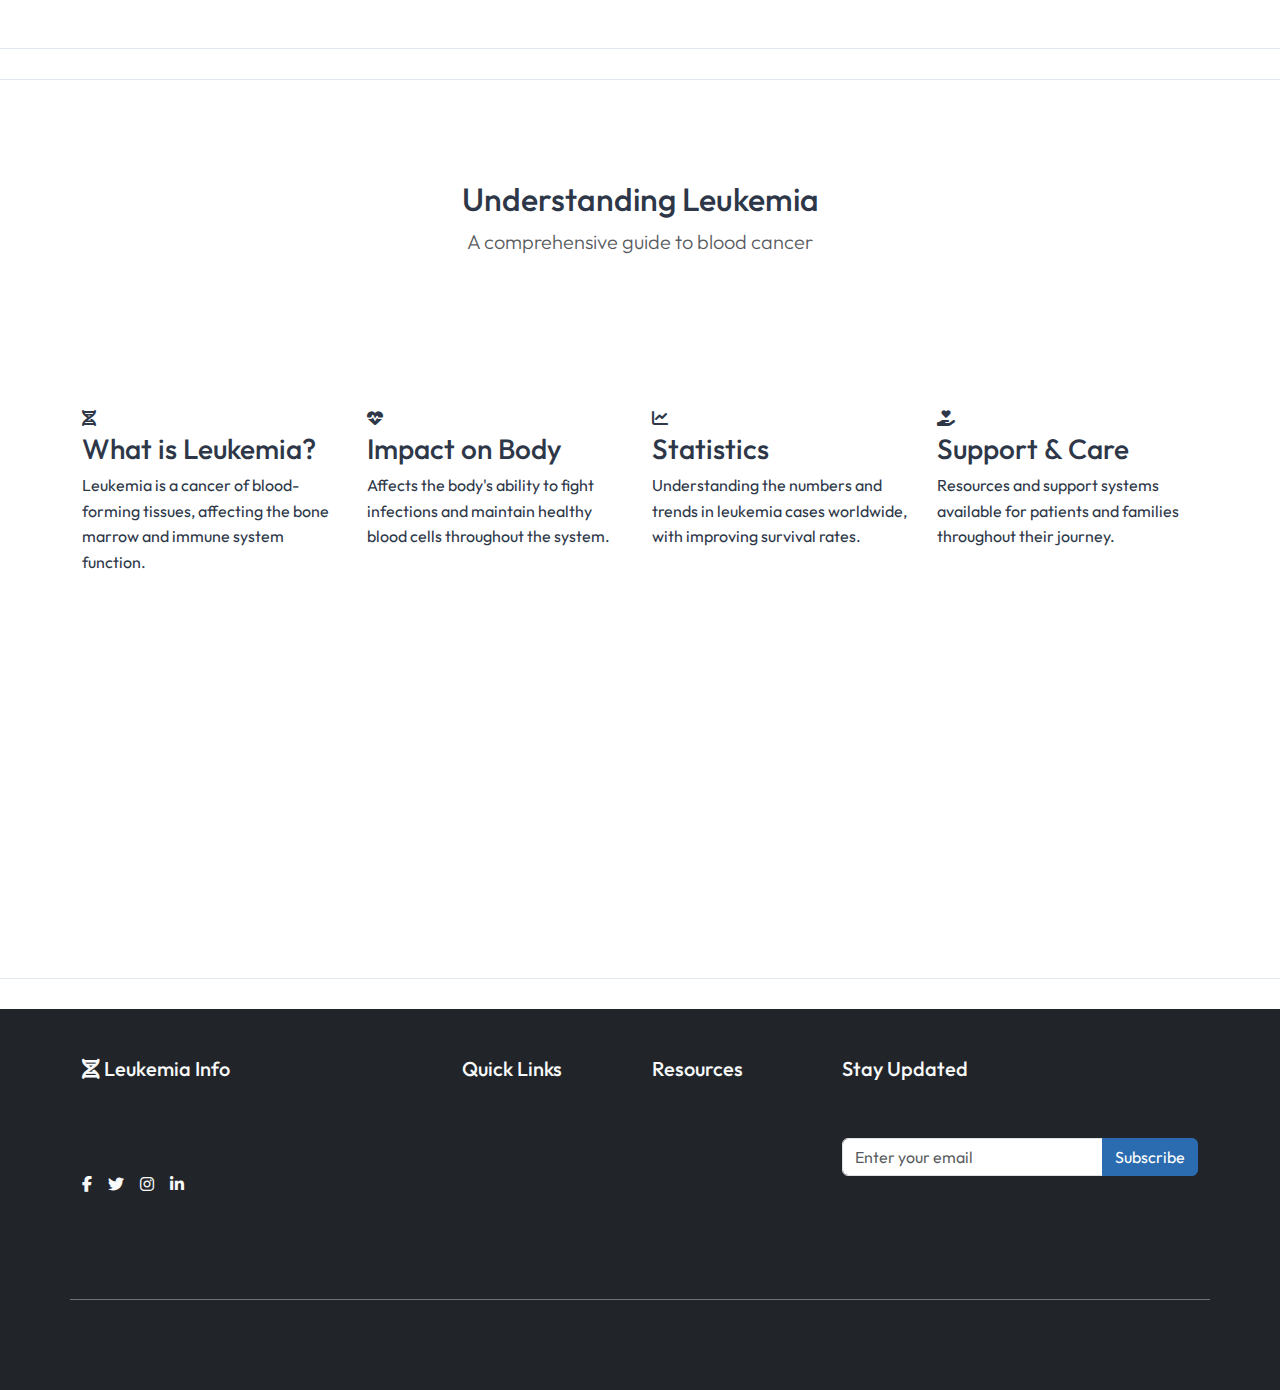
==== commit 468b3405: "Update index.html" ====
--- a/index.html
+++ b/index.html
@@ -26,9 +26,9 @@
             <ul class="nav-links">
                 <li><a href="#types"><i class="fas fa-layer-group"></i> Types</a></li>
                 <li><a href="#symptoms"><i class="fas fa-notes-medical"></i> Symptoms</a></li>
-                <li><a href="#diagnosis"><i class="fas fa-stethoscope"></i> Diagnosis</a></li>
-<!--                 <li><a href="#treatment"><i class="fas fa-hospital-user"></i> Treatment</a></li> -->
-<!--                 <li><a href="#about"><i class="fas fa-info-circle"></i> About</a></li> -->
+<!--                 <li><a href="#diagnosis"><i class="fas fa-stethoscope"></i> Diagnosis</a></li> -->
+                <li><a href="#treatment"><i class="fas fa-hospital-user"></i> Treatment</a></li>
+                <li><a href="#about"><i class="fas fa-info-circle"></i> About</a></li>
                 <li><a href="login.html" class="login-btn">Login</a></li>
             </ul>
         </div>
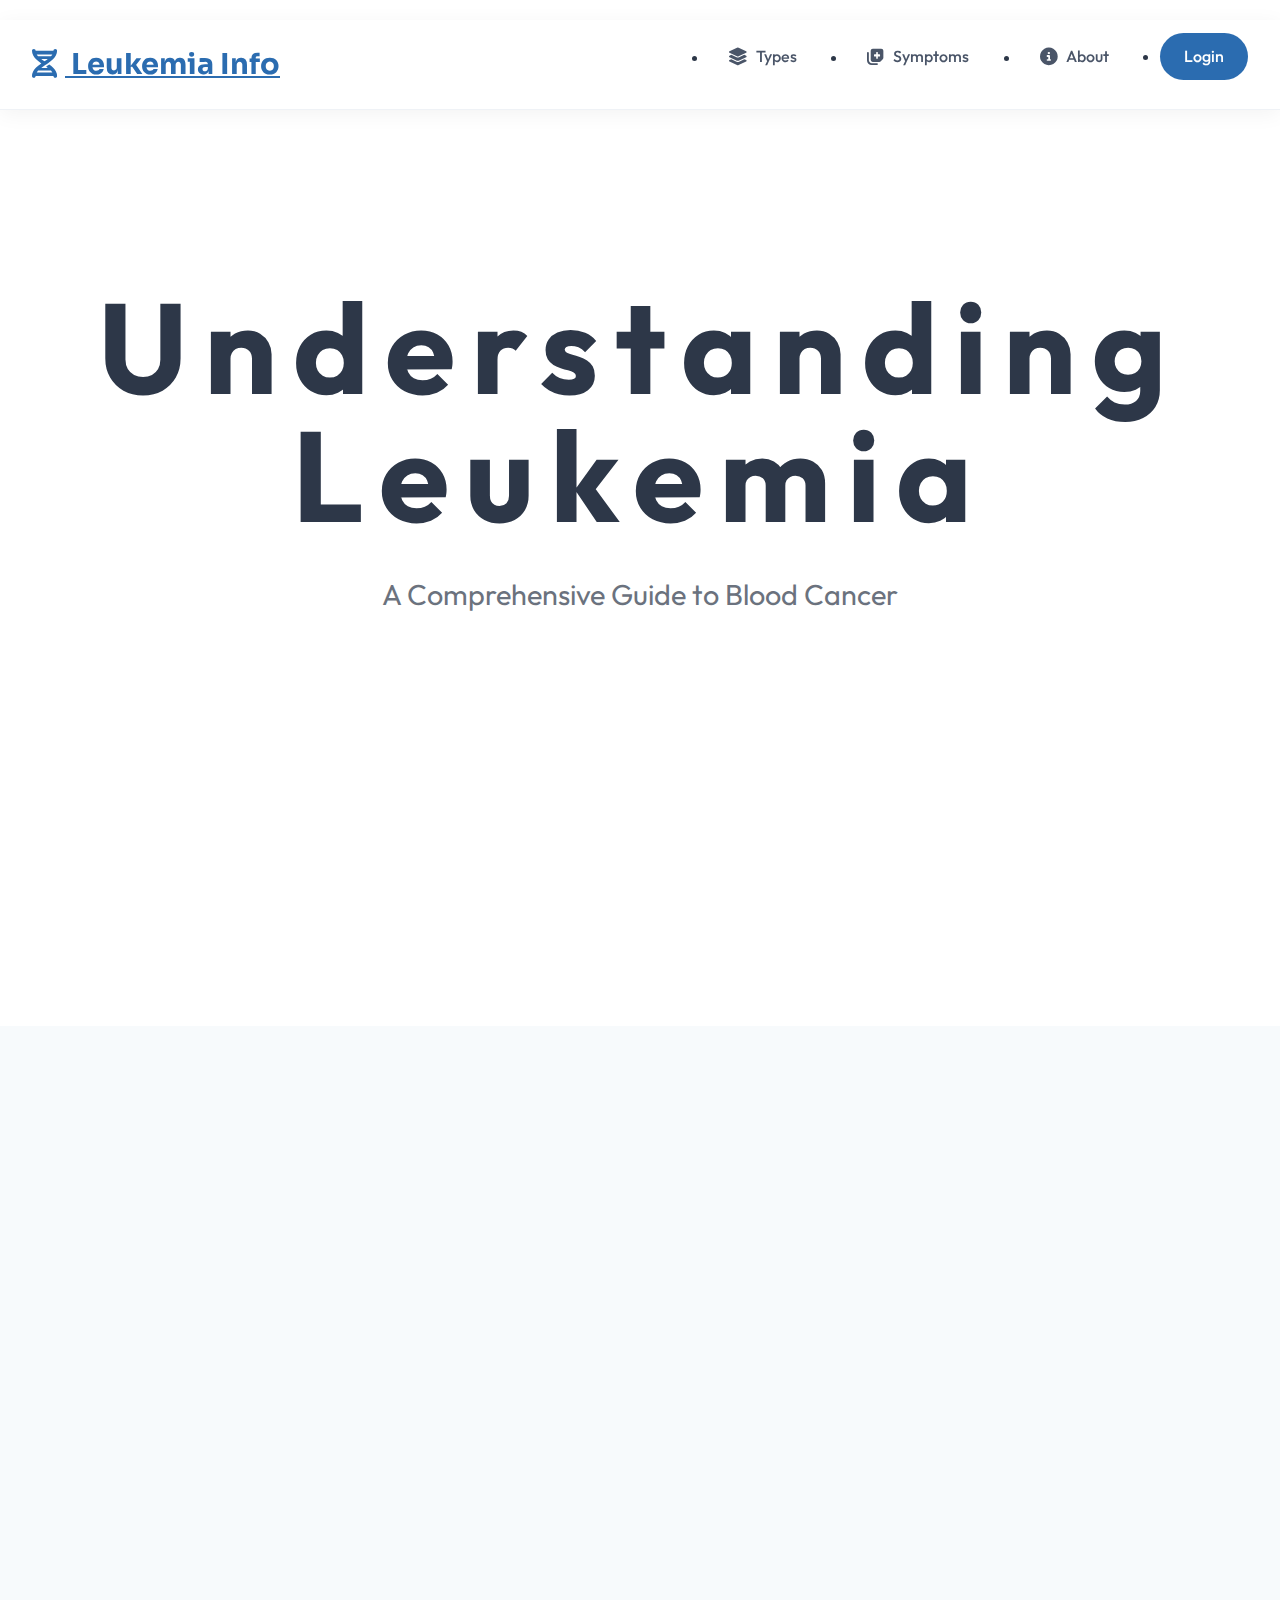
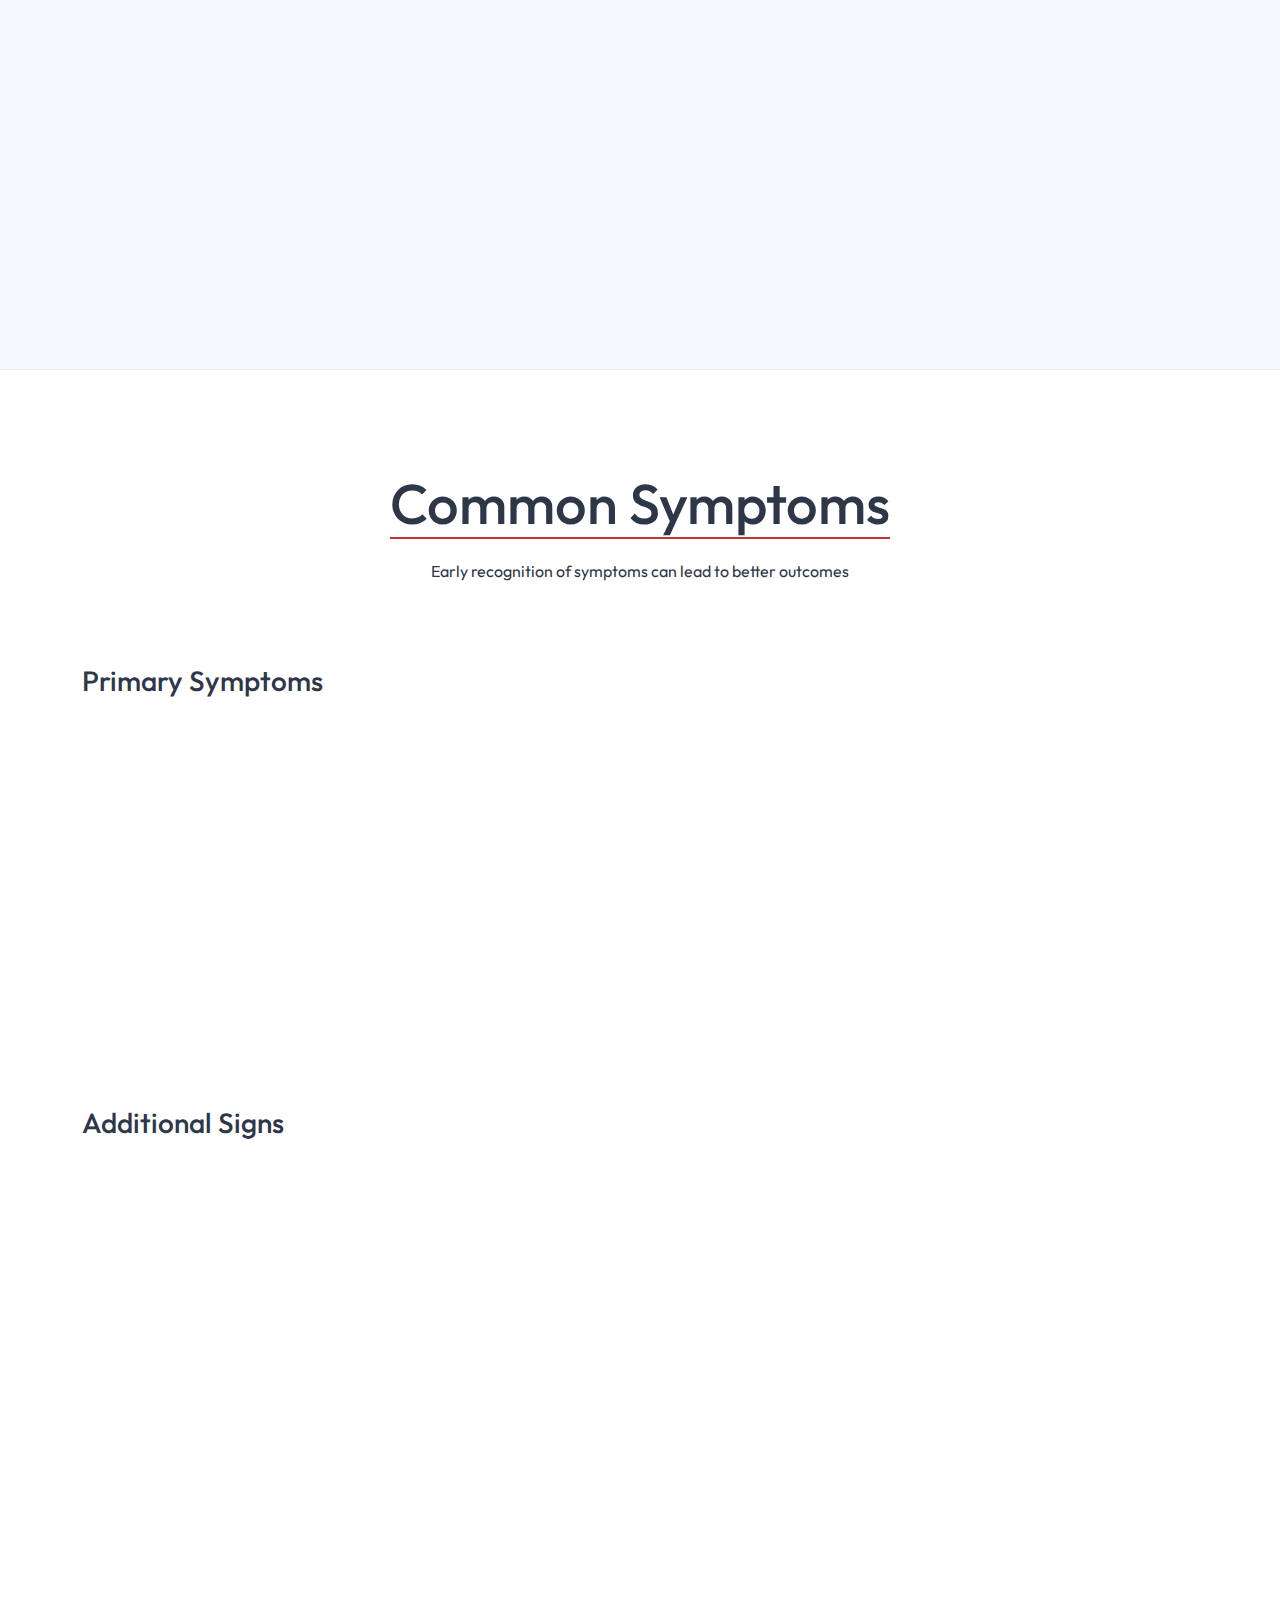
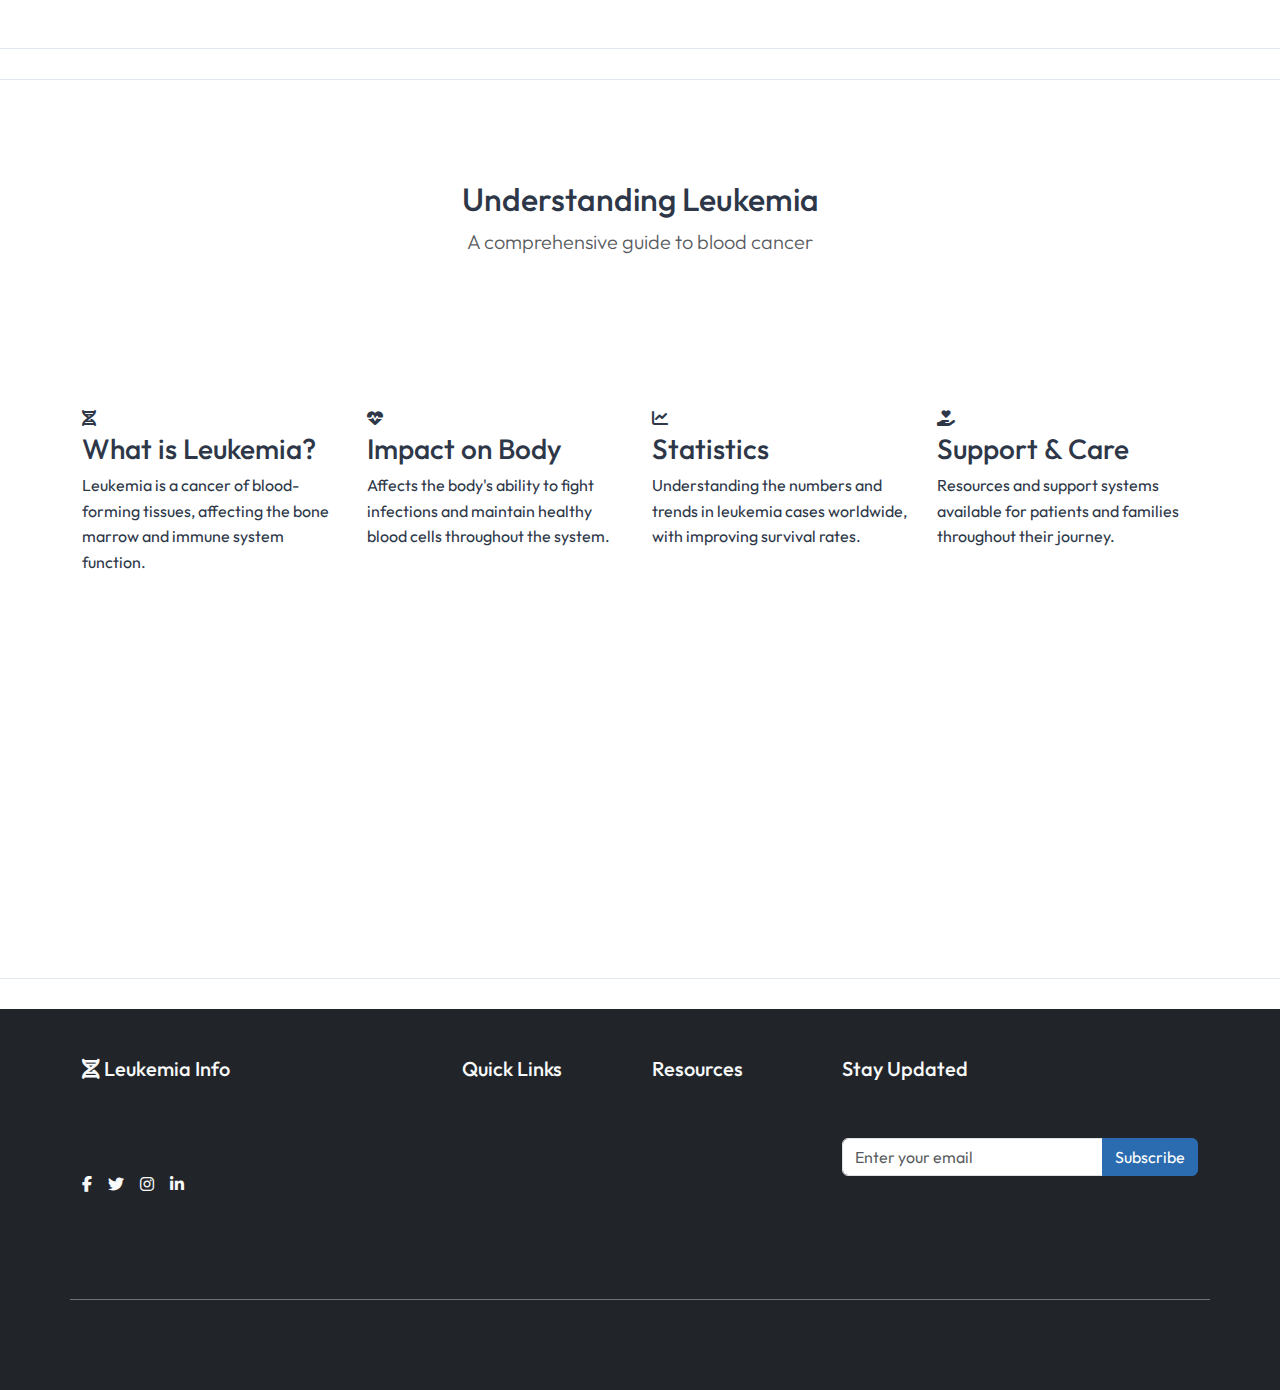
==== commit 5467bc39: "Update index.html" ====
--- a/index.html
+++ b/index.html
@@ -27,7 +27,7 @@
                 <li><a href="#types"><i class="fas fa-layer-group"></i> Types</a></li>
                 <li><a href="#symptoms"><i class="fas fa-notes-medical"></i> Symptoms</a></li>
 <!--                 <li><a href="#diagnosis"><i class="fas fa-stethoscope"></i> Diagnosis</a></li> -->
-                <li><a href="#treatment"><i class="fas fa-hospital-user"></i> Treatment</a></li>
+<!--                 <li><a href="#treatment"><i class="fas fa-hospital-user"></i> Treatment</a></li> -->
                 <li><a href="#about"><i class="fas fa-info-circle"></i> About</a></li>
                 <li><a href="login.html" class="login-btn">Login</a></li>
             </ul>
